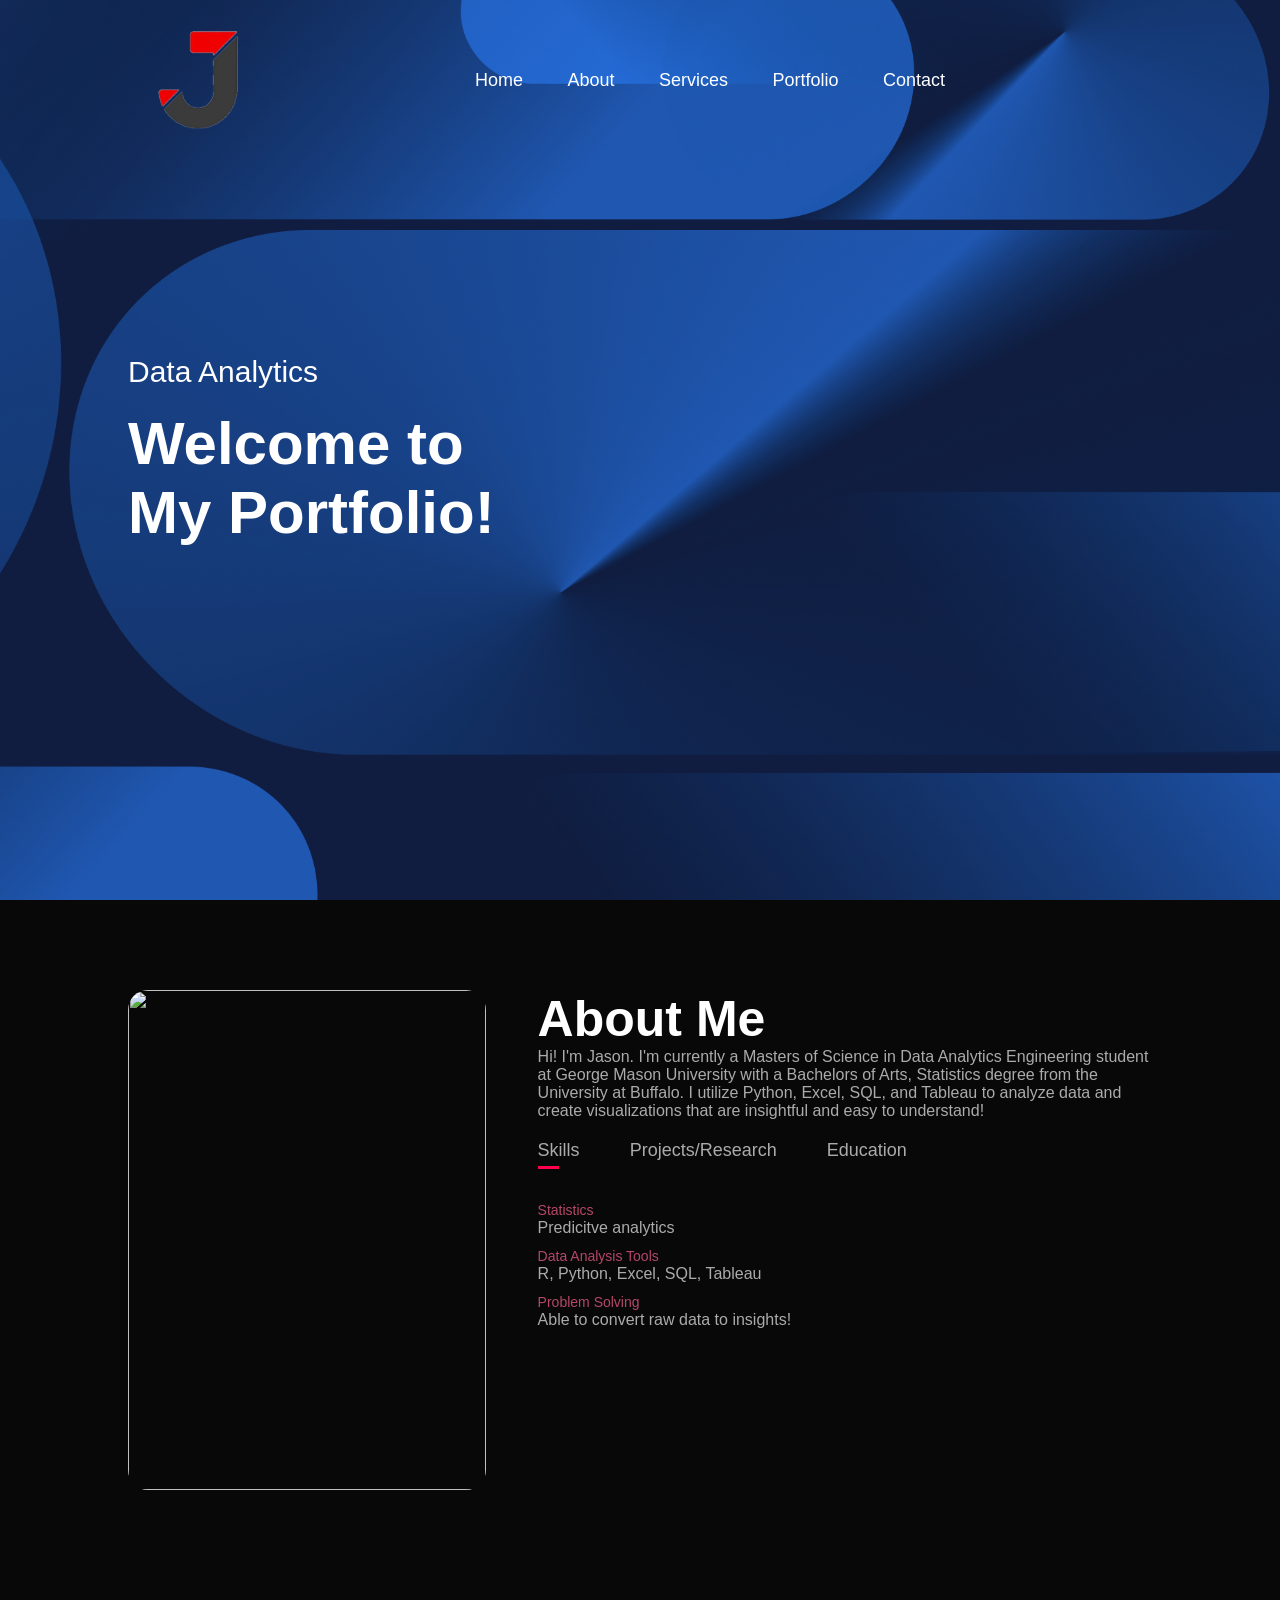
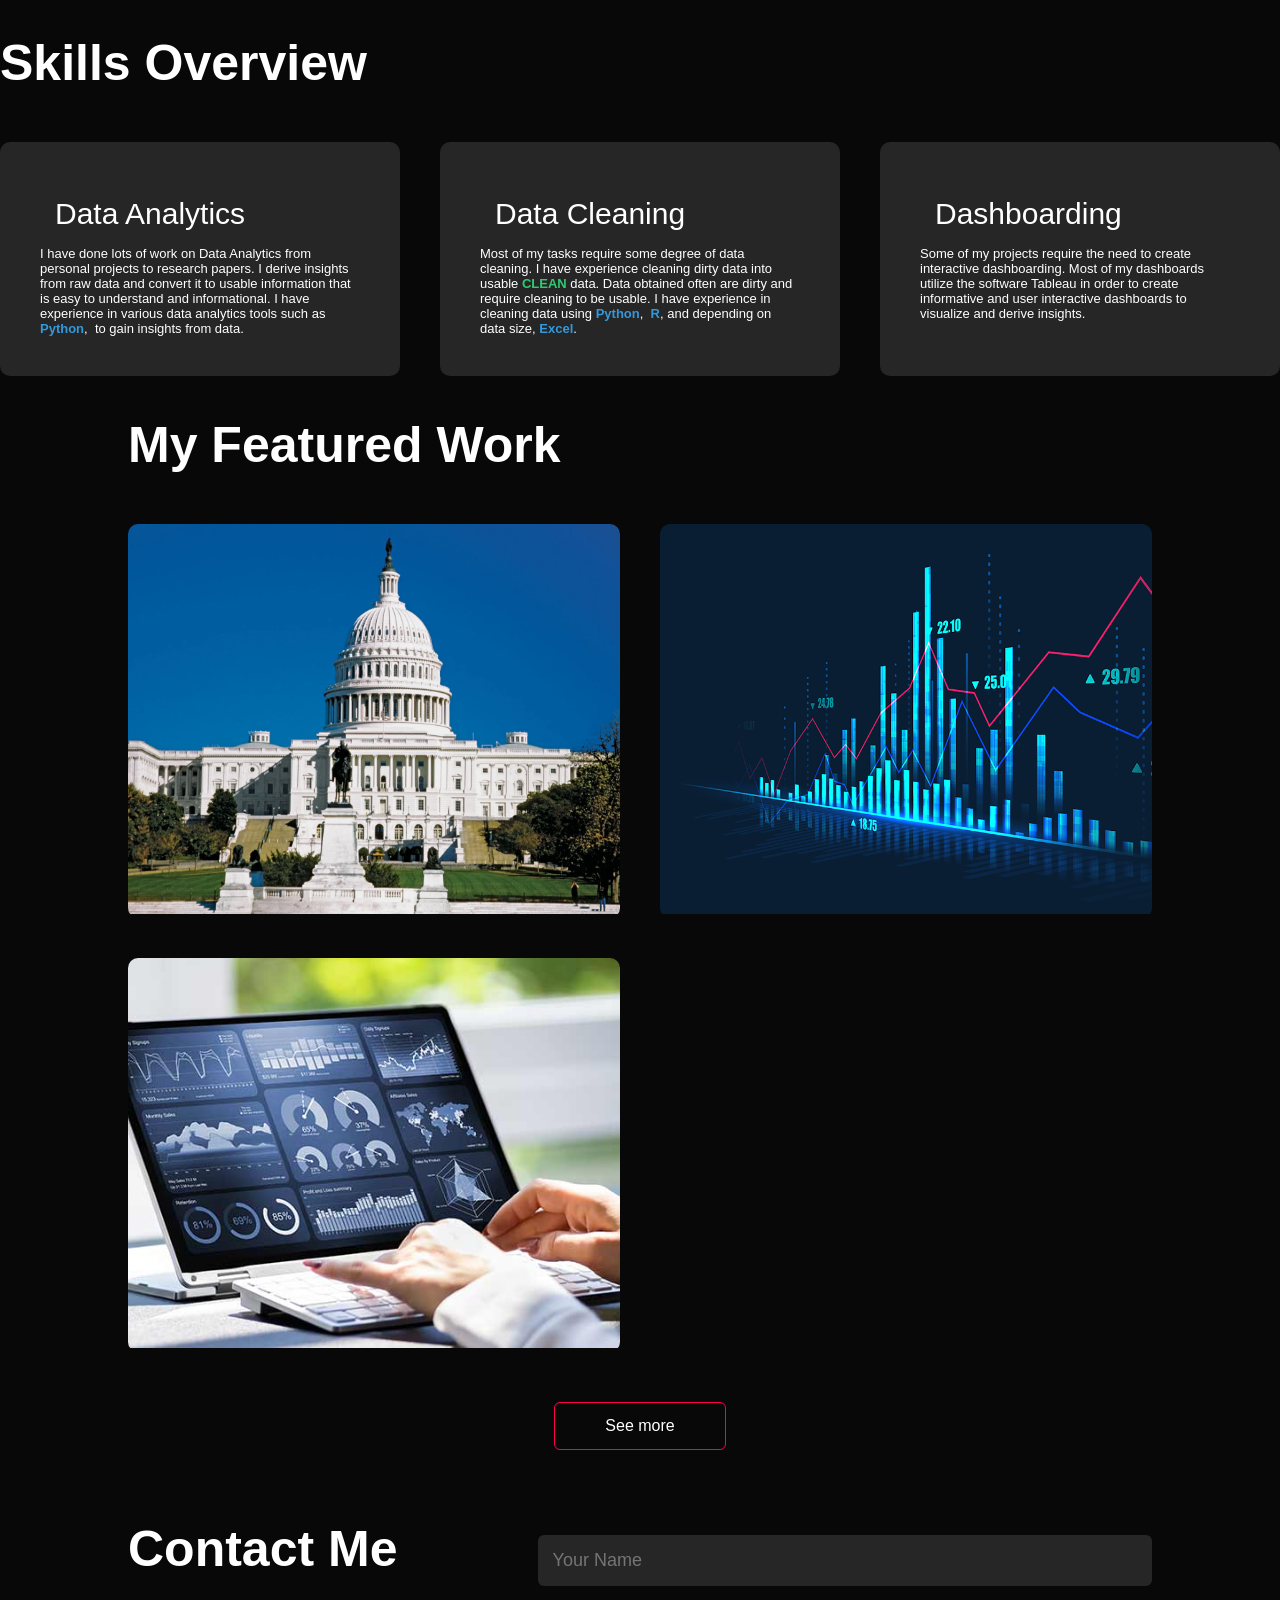
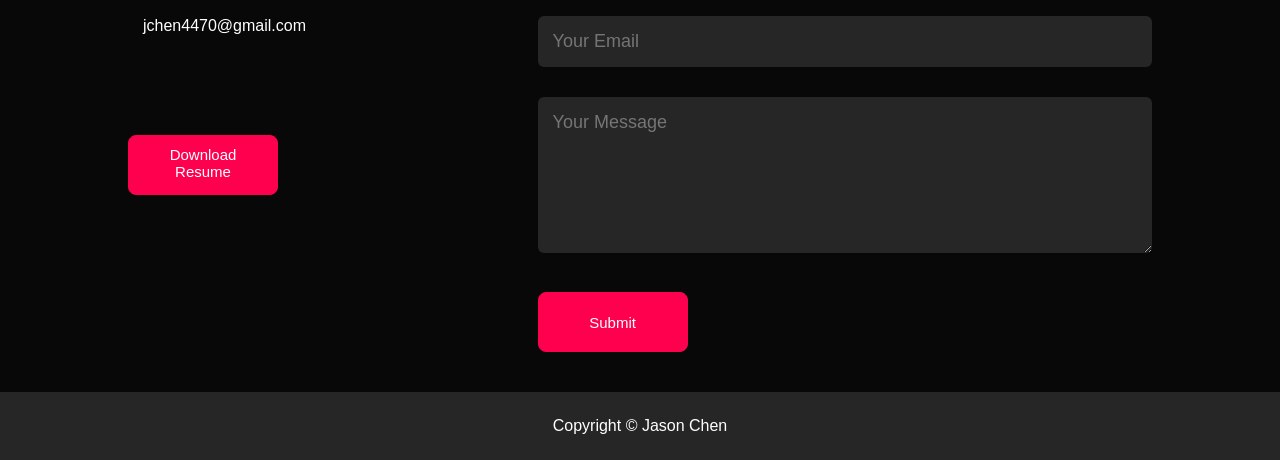
==== index.html @ 3e3de37e "Update index.html" ====
<!DOCTYPE html>
<html lang="en">
<head>
    <meta charset="UTF-8">
    <meta http-equiv="X-UA-Compatible" content="IE=edge"> 
    <meta name="viewport" content="width=device-width, initial-scale=1.0"> 
    <title>Personal Portfolio Website</title>
    <link rel = "stylesheet" href = "style.css">
    <script src="https://kit.fontawesome.com/f7f0f2c39f.js" crossorigin="anonymous"></script>
</head>
<body>
<div id = 'header'>
    <div class = "container">
        <nav>
            <img src = "images/letter-J-transparent-smoothed.png" class = "logo">
            <ul id = "sidemenu">
                <li><a href = "#header"> Home</a></li>
                <li><a href = "#about"> About</a></li>
                <li><a href = "#services"> Services</a></li>
                <li><a href = "#portfolio"> Portfolio</a></li>
                <li><a href = "#contact"> Contact</a></li>
                <i class="fas fa-times" onclick="closemenu()"></i>
            </ul>
            <i class="fa-solid fa-bars" onclick = "openmenu()"></i>
        </nav>
        <div class = "header-text">
            <p>Data Analytics</p>
            <H1>Welcome to <br> <span>My Portfolio!</span></H1>
        </div>
    </div>
<!----------About----------------->
</div>
<div id = "about">
    <div class = "container">
        <div class = "row">
            <div class="about-col-1">
            <img src = "images/me.JPG">
        </div>
            <div class="about-col-2">
                <h1 class = "subtitle">About Me</h1>
                <p>Hi! I'm Jason. I'm currently a Masters of Science in Data Analytics Engineering student at George Mason University 
                    with a Bachelors of Arts, Statistics degree from the University at Buffalo. I utilize Python, Excel, SQL, and Tableau to 
                    analyze data and create visualizations that are insightful and easy to understand! 
                </p>

                <div class = "tab-titles">
                    <p class = "tab-links active-link" onclick = "opentab('skills')"> Skills</p>
                    <p class = "tab-links" onclick = "opentab('Projects/Research')"> Projects/Research</p>
                    <p class = "tab-links" onclick = "opentab('Education')"> Education</p>
                </div>
                <div class="tab-contents active-tab" id = "skills">
                    <ul>
                        <li><Span>Statistics</Span><br> Predicitve analytics</li>
                        <li><Span>Data Analysis Tools</Span><br> R, Python, Excel, SQL, Tableau</li>
                        <li><Span>Problem Solving</Span><br>Able to convert raw data to insights!</li>
                    </ul>
                </div>
                <div class="tab-contents" id = "Projects/Research">
                    <ul>
                        <li><Span>Washington D.C. Crime Research - R, Python, AWS Athena (SQL)</Span><br>Analyzed crime reports in the Washington D.C. area in 2024. 
                            Created many visualizations such as mapping crime, bar plots, scatterplots, etc. 
                            Derived insights from raw reports data into actionable data-driven decisions that can be made. </li>
                        <li><Span>Correlating Social Media Metadata with Stock Volatility: Market Sentiment Analysis - Python, NLP</Span><br>This project utilized public data sourced 
                            from r/Wallstreetbets in the year 2024. Performed sentiment analysis and financial analysis from public Reddit sentiment compared to Yahoo Finance data 
                            to see if there were any trends that correlate public sentiment and stock volatility. </li>
                        <li><Span>Super Store Dashboard - Tableau</Span><br>Utilized past sales data from 2017-2020 to create an interactive dashboard that actively conveys information
                             about the customer base and total sales/profits of subcategories and sales trends. The dashboard encompasses the entire data and visualizes sales information to 
                             easily digestible interactive visualizations for anyone to understand.</li>
                    </ul>
                </div>
                <div class="tab-contents" id = "Education">
                    <ul>
                        <li><Span>2020 - 2023</Span><br><strong>B.A. in Statistics</strong> @ University at Buffalo, Buffalo, NY</li>
                        <li><Span>2025 - 2026</Span><br><strong>M.S. in Data Analytics Engineering</strong> @ George Mason University, Fairfax, VA</li>
                    </ul>
                </div>
            </div>
        </div>
    </div>
</div>
<!-----------------Services--------------------------------------------->
<div id="services">
    <div class="container"></div>
    <h1 class = "subtitle">Skills Overview</h1>
    <div class = "services-list">
        <div>
            <i class="fa-solid fa-database"></i>
            <h2>Data Analytics</h2>
            <p>I have done lots of work on Data Analytics from personal projects to research papers.
                I derive insights from raw data and convert it to usable information that is easy to understand and informational. 
                I have experience in various data analytics tools such as <span style="color: #3498db; font-weight: bold;">Python</span>,&nbsp; to gain insights from data.
            </p>
            
        </div>
        <div>
            <i class="fa-solid fa-snowplow"></i>
            <h2>Data Cleaning</h2>
            <p>Most of my tasks require some degree of data cleaning. I have experience cleaning dirty data into usable <span style="color: #2ecc71; font-weight: bold;">CLEAN</span> data. Data obtained often
                are dirty and require cleaning to be usable. I have experience in cleaning data using <span style="color: #3498db; font-weight: bold;">Python</span>,&nbsp;
                <span style="color: #3498db; font-weight: bold;">R</span>,&nbsp;and depending on data size,&nbsp;<span style="color: #3498db; font-weight: bold;">Excel</span>. 
            </p>
            
        </div>
        <div>
            <i class="fa-solid fa-table-columns"></i>
            <h2>Dashboarding</h2>
            <p>Some of my projects require the need to create interactive dashboarding. Most of my dashboards utilize the software Tableau in order to create informative and user interactive 
                dashboards to visualize and derive insights. 
            </p>
            
        </div>
    </div>
</div>

<!--------------------Portfolio---------------->
<div id="portfolio">
    <div class="container">
      <h1 class="subtitle"> My Featured Work</h1>
      <div class="work-list">
        
        <div class="work">
          <img src="images/washington.webp">
          <div class="layer">
            <h3>Washington D.C. Crime Research 2024</h3>
            <p>This research provides insight on the occurrence of crimes in Washington D.C. in 2024.</p>
            <a href="research1.html" target="_blank" rel="noopener noreferrer"><i class="fa-solid fa-arrow-up-right-from-square"></i></a>
          </div>
        </div>
        
        <div class="work">
          <img src="images/stock.png">
          <div class="layer">
            <h3>Correlating Reddit Data to Stock Market Volatility using Sentiment Analysis Research</h3>
            <p>This collaborative research project was conducted to uncover if public sentiment in social media has an effect on stock market volatility and trends.</p>
            <a href="stock-research.html" target="_blank" rel="noopener noreferrer"><i class="fa-solid fa-arrow-up-right-from-square"></i></a>
          </div>
        </div>
        
        <div class="work">
          <img src="images/dashboard.jpg">
          <div class="layer">
            <h3>Superstore Dashboarding</h3>
            <p>Utilized Tableau software to create insightful dashboards from 2017–2020. Visualizes sales data in a way that is easy to understand and digest.</p>
            <a href="dashboard.html" target="_blank" rel="noopener noreferrer"><i class="fa-solid fa-arrow-up-right-from-square"></i></a>
          </div>
        </div>
        <div class="work hidden-work">
            <img src="images/student-performance.png">   
            <div class="layer">
              <h3>Student Performance Factors</h3>
              <p>In this collaborative research, R was utilized to build predictive models.
                 Analyzed factors that may affect student performance and predicted student performance based on various factors.
                 ANOVA and hypothesis testing was utilized.
                </p>
              <a href="student.html" target="_blank" rel="noopener noreferrer">
                <i class="fa-solid fa-arrow-up-right-from-square"></i>
              </a>
            </div>
          </div>
      </div>
    
      <a href="#" class="btn" id="toggle-btn">See more</a>
    </div>
  </div>

  <!----------------Contact--------------------------------------->
  <div id="contact">
    <div class="container">
        <div class="row">
            <div class="contact-left">
                <h1 class = "subtitle">Contact Me</h1>
                <p><i class="fa-regular fa-paper-plane"></i>jchen4470@gmail.com</p>
                <div class = "social-icons">
                    <a href = "https://www.linkedin.com/in/jason-chen-34267822a/" target="_blank" rel="noopener noreferrer"><i class = "fab fa-linkedin"></i></a>
                    <a href = "https://www.instagram.com/jaseusd/" target="_blank" rel="noopener noreferrer"><i class = "fab fa-instagram"></i></a>
                    <a href = "https://github.com/ice50L" target="_blank" rel="noopener noreferrer"><i class = "fab fa-github"></i></a>
                </div>
                <a href = "Jason_Chen_resume.pdf" download class = "btn btn2"> Download Resume</a>
            </div>
            <div class="contact-right">
                <form name = "submit-to-google-sheet">
                    <input type = "text" name = "Name" placeholder = "Your Name" required>
                    <input type = "email" name = "Email" placeholder = "Your Email" required>
                    <textarea name = "Message" rows = "6" placeholder = "Your Message"></textarea>
                    <button type = "submit" class = "btn btn2">Submit</button>
                </form>
                <span id = "msg"></span>
            </div> 
        </div>
    </div>
    <div class="copyright">
        <p>Copyright © Jason Chen</p>
    </div>
  </div>
  


<script>
    var tablinks = document.getElementsByClassName("tab-links");
    var tabcontents = document.getElementsByClassName("tab-contents");
    function opentab(tabname){
        for(tablink of tablinks){
            tablink.classList.remove("active-link");
        }
        for(tabcontent of tabcontents){
            tabcontent.classList.remove("active-tab");
        }
        event.currentTarget.classList.add("active-link");
        document.getElementById(tabname).classList.add("active-tab");
    }
</script>

<script>
    var sidemenu = document.getElementById("sidemenu");
    
    function openmenu(){
        sidemenu.style.right = "0";
    }

    function closemenu(){
        sidemenu.style.right = "-200px";
    }
</script>

<script>
    const scriptURL = 'https://script.google.com/macros/s/AKfycbzd7pdMIs1Xq8ymono4Gd_0SaJvmFo5qKKJeyehBFaNPpXFnPiwVpieLp6GPhadJElEHA/exec'
    const form = document.forms['submit-to-google-sheet']
    const msg = document.getElementById("msg")
  
    form.addEventListener('submit', e => {
      e.preventDefault()
      fetch(scriptURL, { method: 'POST', body: new FormData(form)})
        .then(response => {msg.innerHTML = "Your message has been sent! Thank you."
            setTimeout(function(){
                msg.innerHTML = ""
            }, 5000)
            form.reset()
        })
        .catch(error => console.error('Error!', error.message))
    })
  </script>

<!--Adding functionality to the see more button.-->
<script>
    document.getElementById("toggle-btn").addEventListener("click", function (e) {
      e.preventDefault(); // Prevent page from jumping
      const hiddenWorks = document.querySelectorAll(".hidden-work");
      const isHidden = hiddenWorks[0].style.display === "none" || hiddenWorks[0].style.display === "";
  
      hiddenWorks.forEach(work => {
        work.style.display = isHidden ? "block" : "none";
      });
  
      this.textContent = isHidden ? "See less" : "See more";
    });
</script>
  
</body>
</html>
---- style.css ----
*{
    margin: 0; 
    padding: 0;
    font-family: 'Poppins', sans-serif;
    box-sizing: border-box;
}
html{
    scroll-behavior: smooth;
}

body{
    background: #080808;
    color: #fff;
}

#header{
    width: 100%;
    height: 100vh;
    background-image: url(images/blue-background.webp);
    background-size: cover;
    background-position: center;
}

.container{
    padding: 10px 10%;
}

nav{
    display: flex;
    align-items: center;
    justify-content: space-between;
    flex-wrap: wrap;
}

.logo{
    width: 140px;
}

nav ul li{
    display: inline-block;
    list-style: none;
    margin: 10px 20px;
}

nav ul li a{
    color: #fff;
    text-decoration: none;
    font-size: 18px;
    position: relative;
}

nav ul li a::after{
    content: '';
    width: 0;
    height: 3px;
    background: #ff004f;
    position: absolute;
    left: 0;
    bottom: -6px;
    transition: .5s;
}


nav ul li a:hover::after{
    width: 100%;

}

.header-text{
    margin-top: 20%;
    font-size: 30px;
}

.header-text h1{
    font-size: 60px;
    margin-top: 20px;
}

.header-text h1 span{
    color: white;
}

/*-----------About------------*/

#about{
    padding: 80px 0;
    color: #ababab;
}

.row{
    display: flex;
    justify-content: space-between;
    flex-wrap: wrap;
}

.about-col-1{
    flex-basis: 35%;
}

.about-col-1 img{
    width: 100%;
    height: 500px;
    border-radius: 20px;
}

.about-col-2{
    flex-basis: 60%;
}

.subtitle{
    font-size: 50px;
    font-weight: 600;
    color: #fff;
}

.tab-titles{
    display: flex;
    margin: 20px 0 40px;
}

.tab-links{
    margin-right: 50px;
    font-size: 18px;
    font-weight: 500;
    cursor: pointer;
    position: relative;
}

.tab-links::after{
    content: '';
    width: 0;
    height: 3px;
    background: #ff004f;
    position: absolute;
    left: 0;
    bottom: -8px;
    transition: .5s;
}

.tab-links.active-link::after{
    width: 50%;
}

.tab-contents ul li{
    list-style: none;
    margin: 10px 0;
}

.tab-contents ul li span{
    color: #b54769;
    font-size:14px
}

.tab-contents{
    display: none;
}

.tab-contents.active-tab{
    display: block;
}


/*-----------------Services--------------------*/
#services{
    padding: 30px 0;
}

.services-list{
    display: grid;
    grid-template-columns: repeat(auto-fit, minmax(250px, 1fr));
    grid-gap: 40px;
    margin-top: 50px;
}

.services-list div{
    background: #262626;
    padding: 40px;
    font-size: 13px;
    font-weight: 300;
    border-radius: 10px;
    transition: background .5s, transform ,.5s;
}

.services-list div i{
    font-size: 50px;
    margin-bottom: 30px;
}

.services-list div h2{
    font-size: 30px;
    font-weight: 500;
    margin: 15px;
}

.services-list div a{
    text-decoration: none;
    color: white;
    font-size: 12px;
    margin-top: 20px;
    display: inline-block;
}

.services-list div:hover{
    background-color: #ff004f;
    transform: translate(-10px);
}
/*----------------Work------------------*/

.work-list {
    display: grid;
    grid-template-columns: repeat(auto-fit, minmax(350px, 1fr));
    grid-gap: 40px;
    margin-top: 50px;
    justify-items: center; 
  }
  

.work{
    border-radius: 10px;
    position: relative;
    overflow: hidden;
}

.work img {
    width: 100%;
    height: 390px;
    object-fit: cover;
    transition: transform .5s;
  }
  
  .layer{
    width: 100%;
    height: 0%;
    background: linear-gradient(rgba(0,0,0,.6), #ff004f);
    border-radius: 10px;
    position: absolute;
    left: 0;
    bottom: 0;
    overflow: hidden;
    display: flex;
    align-items: center;
    justify-content: center;
    flex-direction: column;
    padding: 0 40px;
    text-align: center;
    font-size: 14px;
    transition: height .5s;
  }

  .layer h3{
    font-weight: 500;
    margin-bottom: 20px;
  }

  .layer a{
    margin-top: 20px;
    color: #ff004f;
    text-decoration: none;
    font-size: 18px;
    line-height: 60px;
    background: white;
    width: 60px;
    height: 60px;
    border-radius: 50%;
    text-align: center;
  }

  .work:hover img{
    transform: scale(1.1);
  }

  .work:hover .layer{
    height: 100%;
  }

  .btn{
    display: block;
    margin: 50px auto;
    width: fit-content;
    border: 1px solid #ff004f;
    padding: 14px 50px;
    border-radius: 6px;
    text-decoration: none;
    color: white;
    transition: background .5s;
  }

  .btn:hover{
    background: #ff004f;
    color: white;
  }
  .hidden-work {
    display: none;
  }


  /*-----------Contact------------*/
.contact-left{
    flex-basis: 35%;

}

.contact-right{
    flex-basis: 60%;
}

.contact-left p{
    margin-top: 30px;
}

.contact-left p i{
    color: #ff004f;
    margin-right: 15px;
    font-size: 25px;
}

.social-icons{
    margin-top: 30px;
}

.social-icons a{
    text-decoration: none;
    font-size: 30px;
    margin-right: 15px;
    color: #ababab;
    display: inline-block;
    transition: transform .5s;
}

.social-icons a:hover{
    color: #ff004f;
    transform: translateY(-5px);
}

.btn.btn2{
    display: inline-block;
    background: #ff004f;
    padding: 10px 20px;     
    font-size: 15px;        
    border-radius: 8px;
    width: 150px;
    height: 60px;
    text-align: center;
}

.contact-right form{
    width: 100%;
}
form input, form textarea{
    width: 100%;
    border: 0;
    outline: none;
    background: #262626;
    padding: 15px;
    margin: 15px 0;
    color: #fff;
    font-size: 18px;
    border-radius: 6px;
}

form .btn2{
    padding: 14px 60px;
    font-size: 18px;
    margin-top: 20px;
    cursor: pointer;
}

.copyright{
    width: 100%;
    text-align: center;
    padding: 25px;
    background: #262626;
    font-weight: 300;
    margin-top: 20px;
}


/*-----------------css for smaller screens---------------*/
nav .fas{
    display: none;
}

@media only screen and (max-width: 600px){
    #header{
        background-image: url(images/blue-background.webp);

    }
    .header-text{
        margin-top: 100%;
        font-size: 16px;
    }
    .header-text h1{
        font-size: 30px;
    }
    nav .fas{
        display: block;
        font-size: 25px;
    }
    nav ul{
        background: #ff004f;
        position: fixed;
        top: 0;
        right: -200px;
        width: 200px;
        height: 100vh;
        padding-top: 50px;
        z-index: 2; 
        transition: right .5s;
    }
    nav ul li{
        display: block;
        margin: 25px;
    }
    nav ul .fas{
        position: absolute;
        top: 25px;
        left: 25px;
        cursor: pointer;
    }
    .subtitle{
        font-size: 40px;
    }
    .about-col-1, .about-col-2{
        flex-basis: 100%;
    }
    .about-col-1{
        margin-bottom: 30px;
    }
    .about-col-2{
        font-size: 14px;
    }
    .tab-links{
        font-size: 16px;
        margin-right: 20px;
    }
    .contact-left, .contact-right{
        flex-basis: 100%;
    }
    .copyright{
        font-size: 14px;
    }
}

#msg{
    color: #61b752;
    margin-top: -40px;
    display: block;
}


/*-----------------CSS for research paper page------------------*/
#research-pdf{
    padding-top: 40px;
    margin: 0 auto;
    display: block;
    border: 5px solid red;
    border-radius: 10px;
    background-color: #f0f8ff;  
}

.title {
    text-align: center;
    font-size: 2em;
    margin-top: 40px;
    padding-bottom: 30px;
  }

.code-heading{
    padding-top: 40px;
    text-align: center;
}

.button-section {
    max-width: 900px;      
    margin: 0 auto;         
    text-align: center;
  }
  
  .hover-container {
    margin-top: 30px;
    display: flex;
    justify-content: center;  
    gap: 20px;                
  }
  
  .download-btn {
    background-color: #ff004f; 
    color: white;
    font-weight: bold;
    border: none;
    padding: 12px 24px;
    font-size: 16px;
    cursor: pointer;
    border-radius: 6px;
    text-decoration: none;
    transition: background-color 0.3s ease;
  }
  
  .download-btn:hover {
    background-color: #e60045; 
  }
  
  .code-heading {
    padding-top: 40px;
    text-align: center;
  }


/*-----------------CSS for Tableau page------------------*/


.tableau-container {
    max-width: 1200px;
    margin: 50px auto;
    text-align: center;
    background-color: #1a1a1a;
    padding: 20px;
    border-radius: 10px;
  }
  
  
.tableauPlaceholder {
    border: 4px solid #ff004f;
    border-radius: 10px;
  }
  

.download-button {
    display: inline-block;
    background-color: #ff004f;
    color: white;
    font-weight: bold;
    text-decoration: none;
    padding: 12px 24px;
    font-size: 16px;
    cursor: pointer;
    border-radius: 6px;
    margin-top: 20px;
    transition: background-color 0.3s ease;
  }
  
.download-button:hover {
    background-color: #e60045;
  }
  
.data-heading {
    text-align: center;
    margin-top: 60px;
  }
  
.data-section {
    text-align: center;
    margin-bottom: 40px;
  }
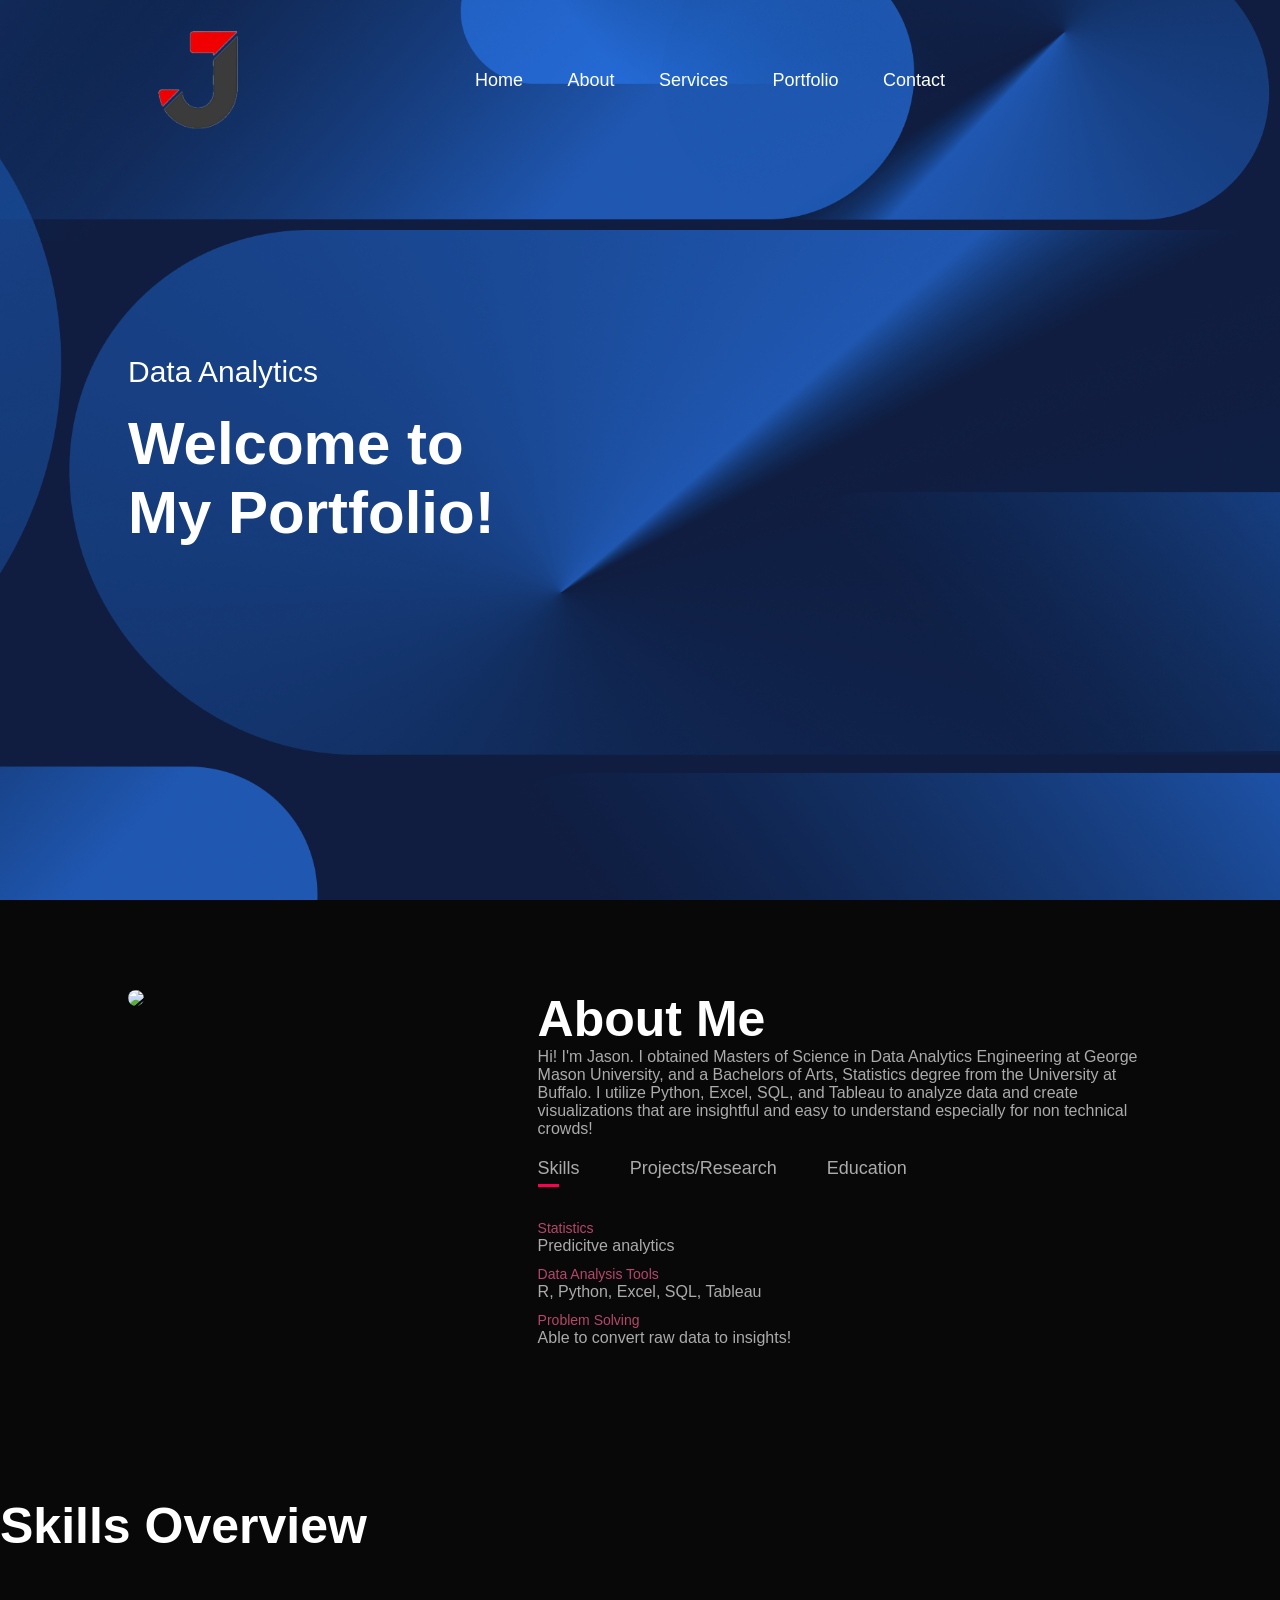
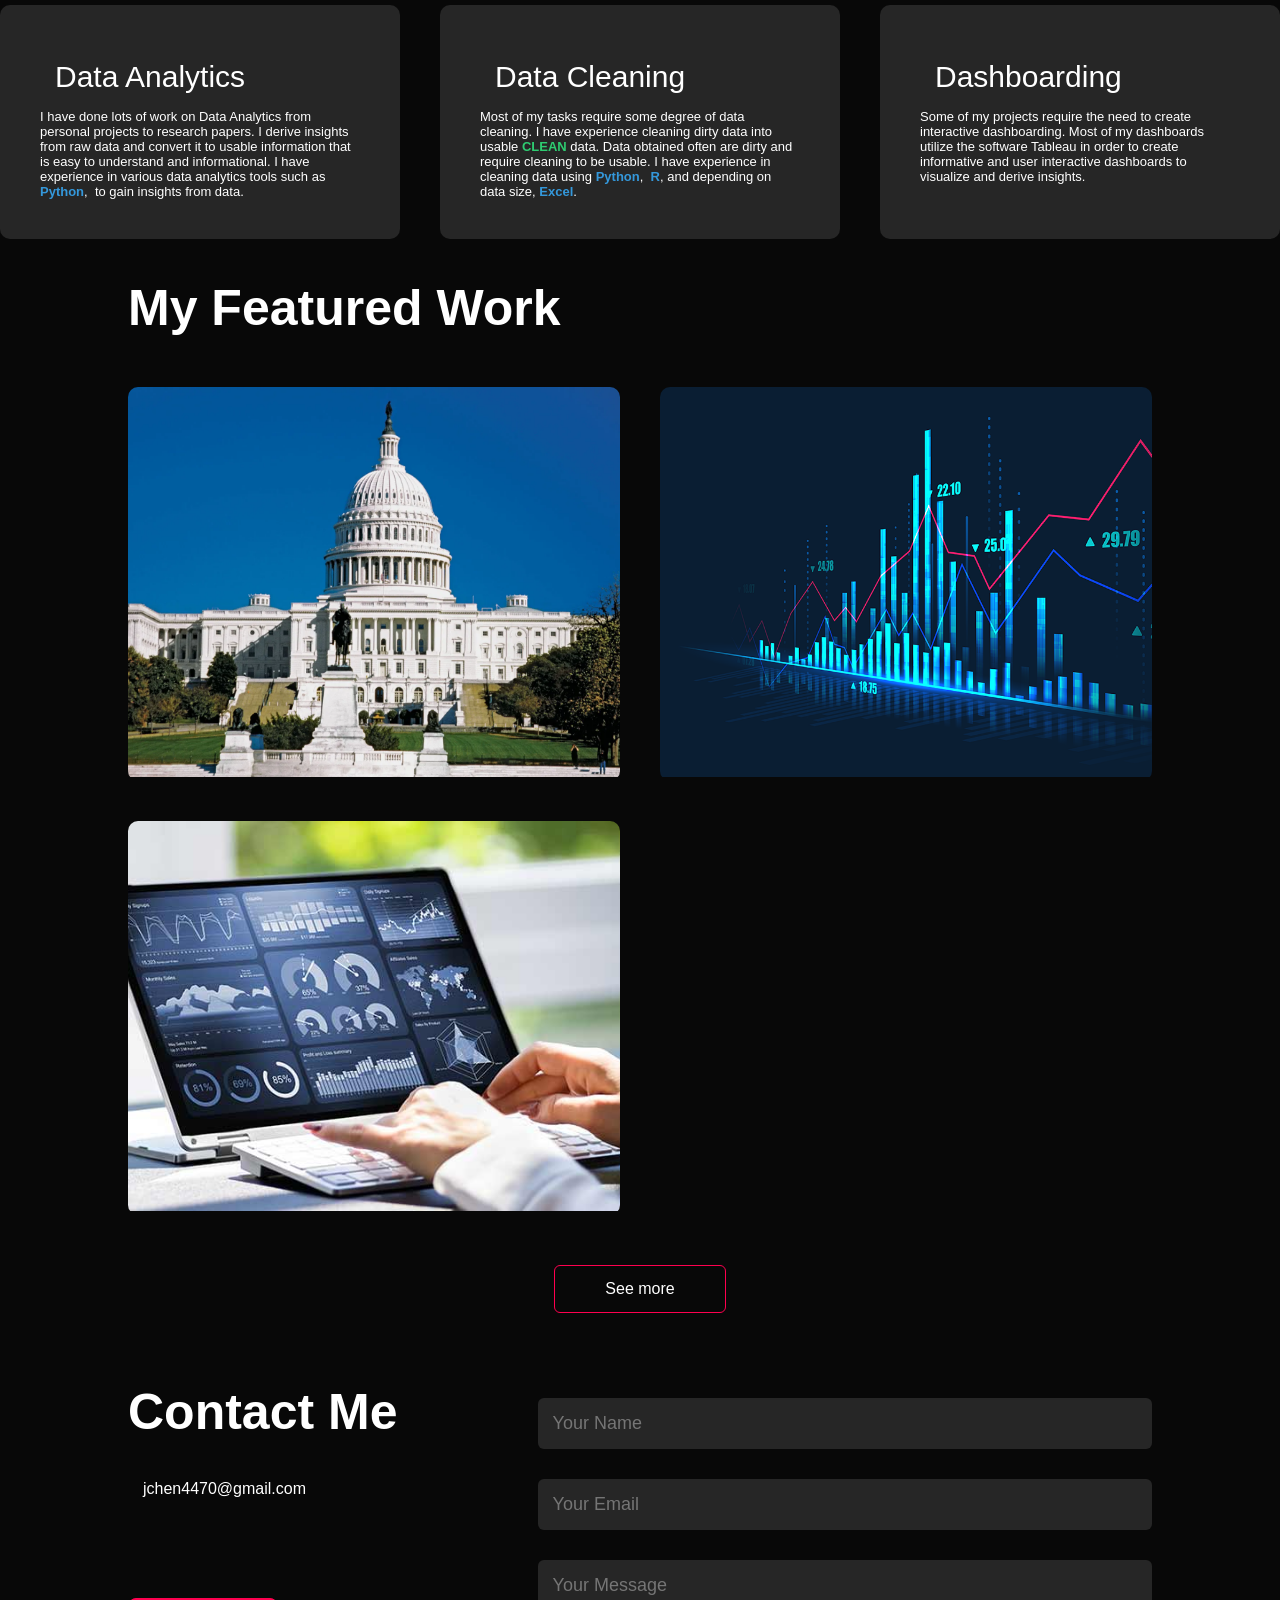
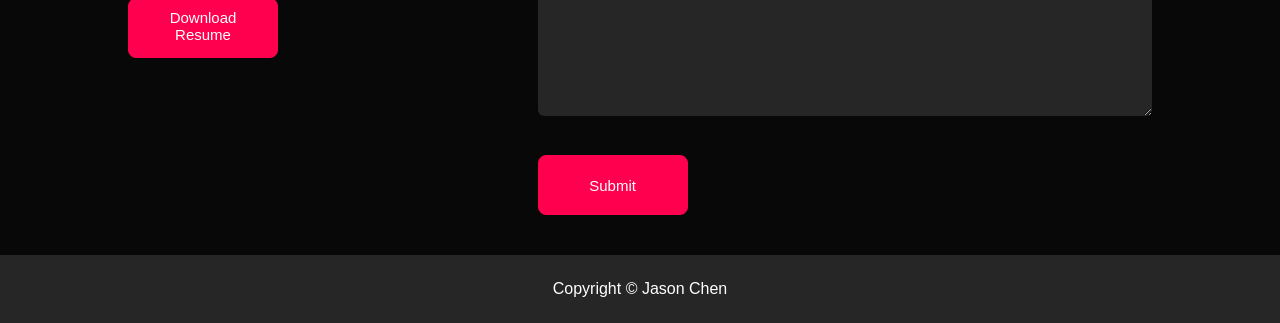
==== commit d4c4b59d: "commit 10" ====
--- a/index.html
+++ b/index.html
@@ -8,6 +8,16 @@
     <title>Personal Portfolio Website</title>
     <link rel = "stylesheet" href = "style.css">
     <script src="https://kit.fontawesome.com/f7f0f2c39f.js" crossorigin="anonymous"></script>
+
+    <!-- Google tag (gtag.js) -->
+    <script async src="https://www.googletagmanager.com/gtag/js?id=G-41508MVJZW"></script>
+    <script>
+    window.dataLayer = window.dataLayer || [];
+    function gtag(){dataLayer.push(arguments);}
+    gtag('js', new Date());
+
+    gtag('config', 'G-41508MVJZW');
+    </script>
 </head>
 <body>
 <div id = 'header'>
@@ -39,9 +49,9 @@
         </div>
             <div class="about-col-2">
                 <h1 class = "subtitle">About Me</h1>
-                <p>Hi! I'm Jason. I'm currently a Masters of Science in Data Analytics Engineering student at George Mason University 
-                    with a Bachelors of Arts, Statistics degree from the University at Buffalo. I utilize Python, Excel, SQL, and Tableau to 
-                    analyze data and create visualizations that are insightful and easy to understand! 
+                <p>Hi! I'm Jason. I obtained Masters of Science in Data Analytics Engineering at George Mason University,
+                    and a Bachelors of Arts, Statistics degree from the University at Buffalo. I utilize Python, Excel, SQL, and Tableau to 
+                    analyze data and create visualizations that are insightful and easy to understand especially for non technical crowds! 
                 </p>
 
                 <div class = "tab-titles">
@@ -174,7 +184,7 @@
                 <div class = "social-icons">
                     <a href = "https://www.linkedin.com/in/jason-chen-34267822a/" target="_blank" rel="noopener noreferrer"><i class = "fab fa-linkedin"></i></a>
                     <a href = "https://www.instagram.com/jaseusd/" target="_blank" rel="noopener noreferrer"><i class = "fab fa-instagram"></i></a>
-                    <a href = "https://github.com/ice50L" target="_blank" rel="noopener noreferrer"><i class = "fab fa-github"></i></a>
+                    <a href = "https://github.com/jchen4470" target="_blank" rel="noopener noreferrer"><i class = "fab fa-github"></i></a>
                 </div>
                 <a href = "Jason_Chen_resume.pdf" download class = "btn btn2"> Download Resume</a>
             </div>
@@ -257,4 +267,4 @@
 </script>
   
 </body>
-</html>
+</html>
--- a/style.css
+++ b/style.css
@@ -343,6 +343,13 @@
     text-align: center;
 }
 
+.btn.btn2:hover {
+    background: #e60045;       
+    box-shadow: 0 8px 16px rgba(0, 0, 0, 0.2); 
+    transform: scale(1.05);     
+    transition: all 0.3s ease;   
+}
+
 .contact-right form{
     width: 100%;
 }
@@ -447,6 +454,12 @@
     display: block;
 }
 
+.about-col-1 img {
+    width: 100%;
+    max-width: 690px;
+    height: auto; 
+    border-radius: 20px; 
+}
 
 /*-----------------CSS for research paper page------------------*/
 #research-pdf{
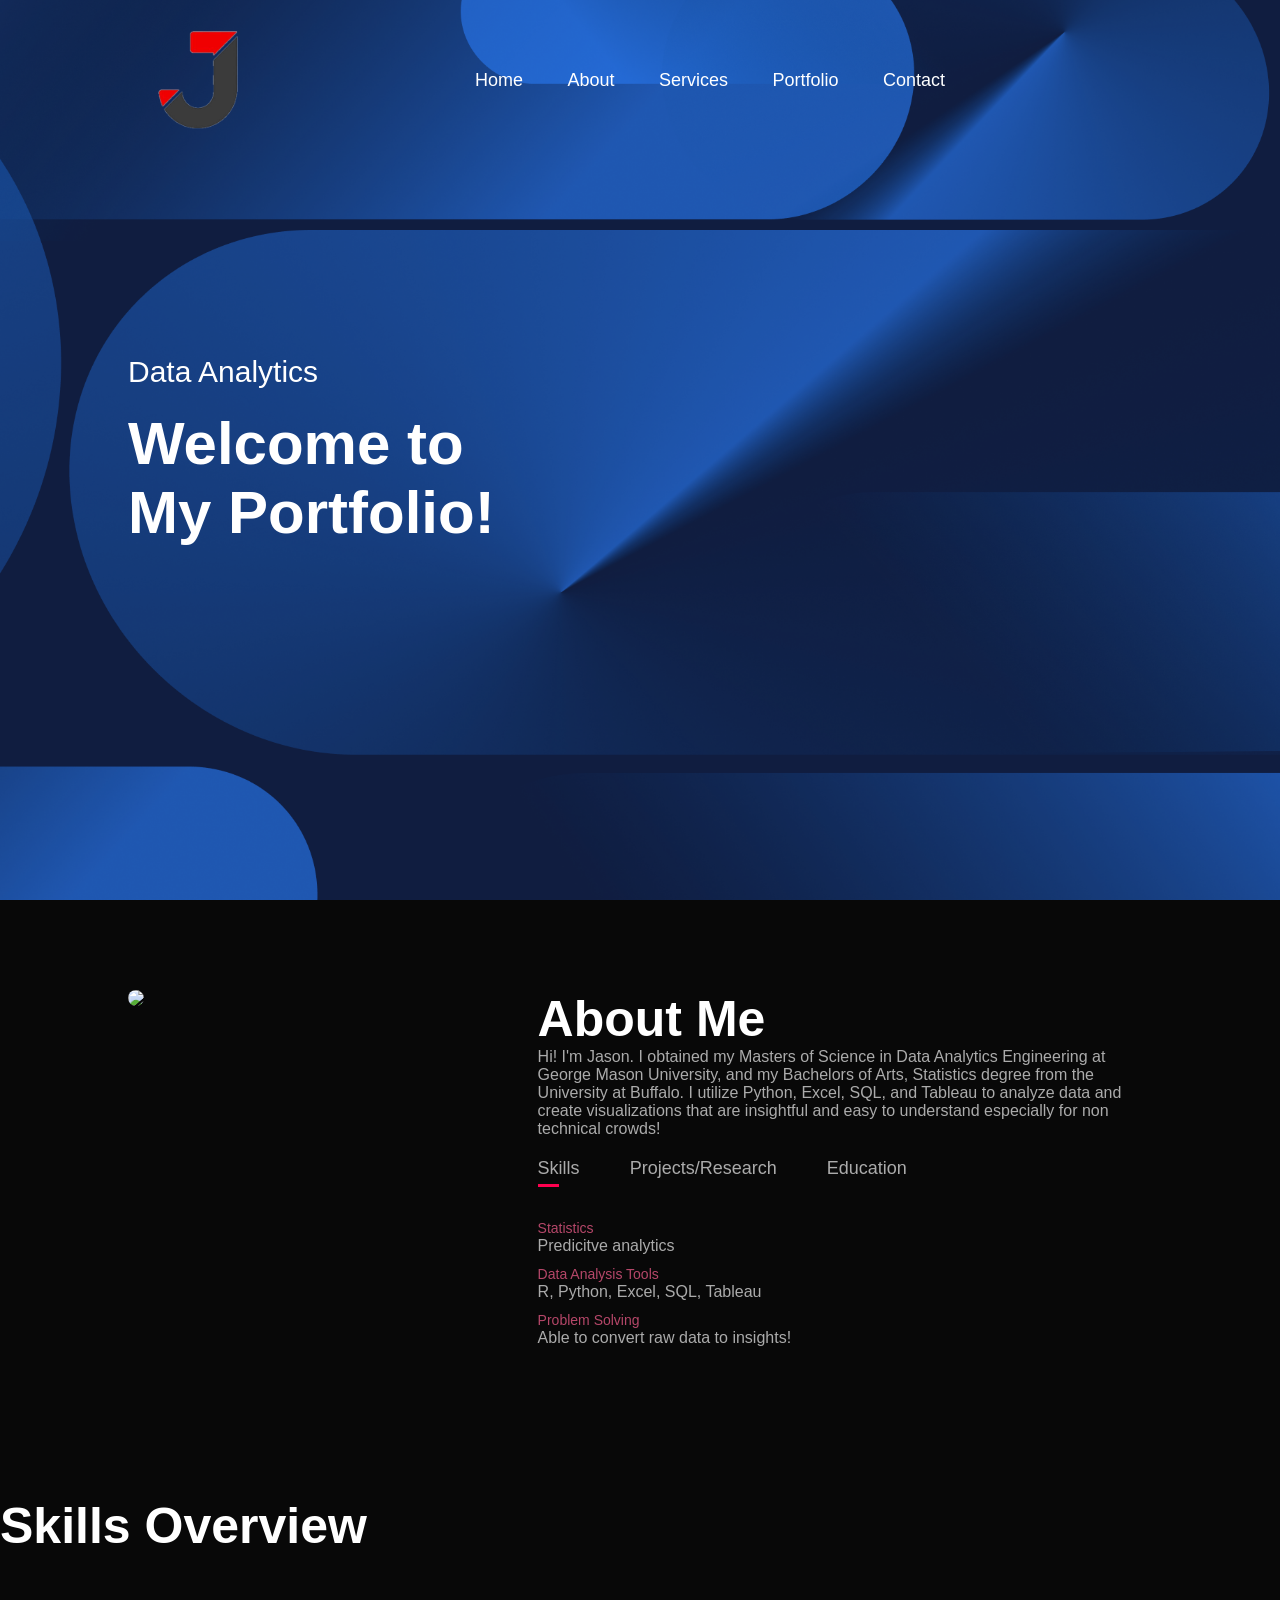
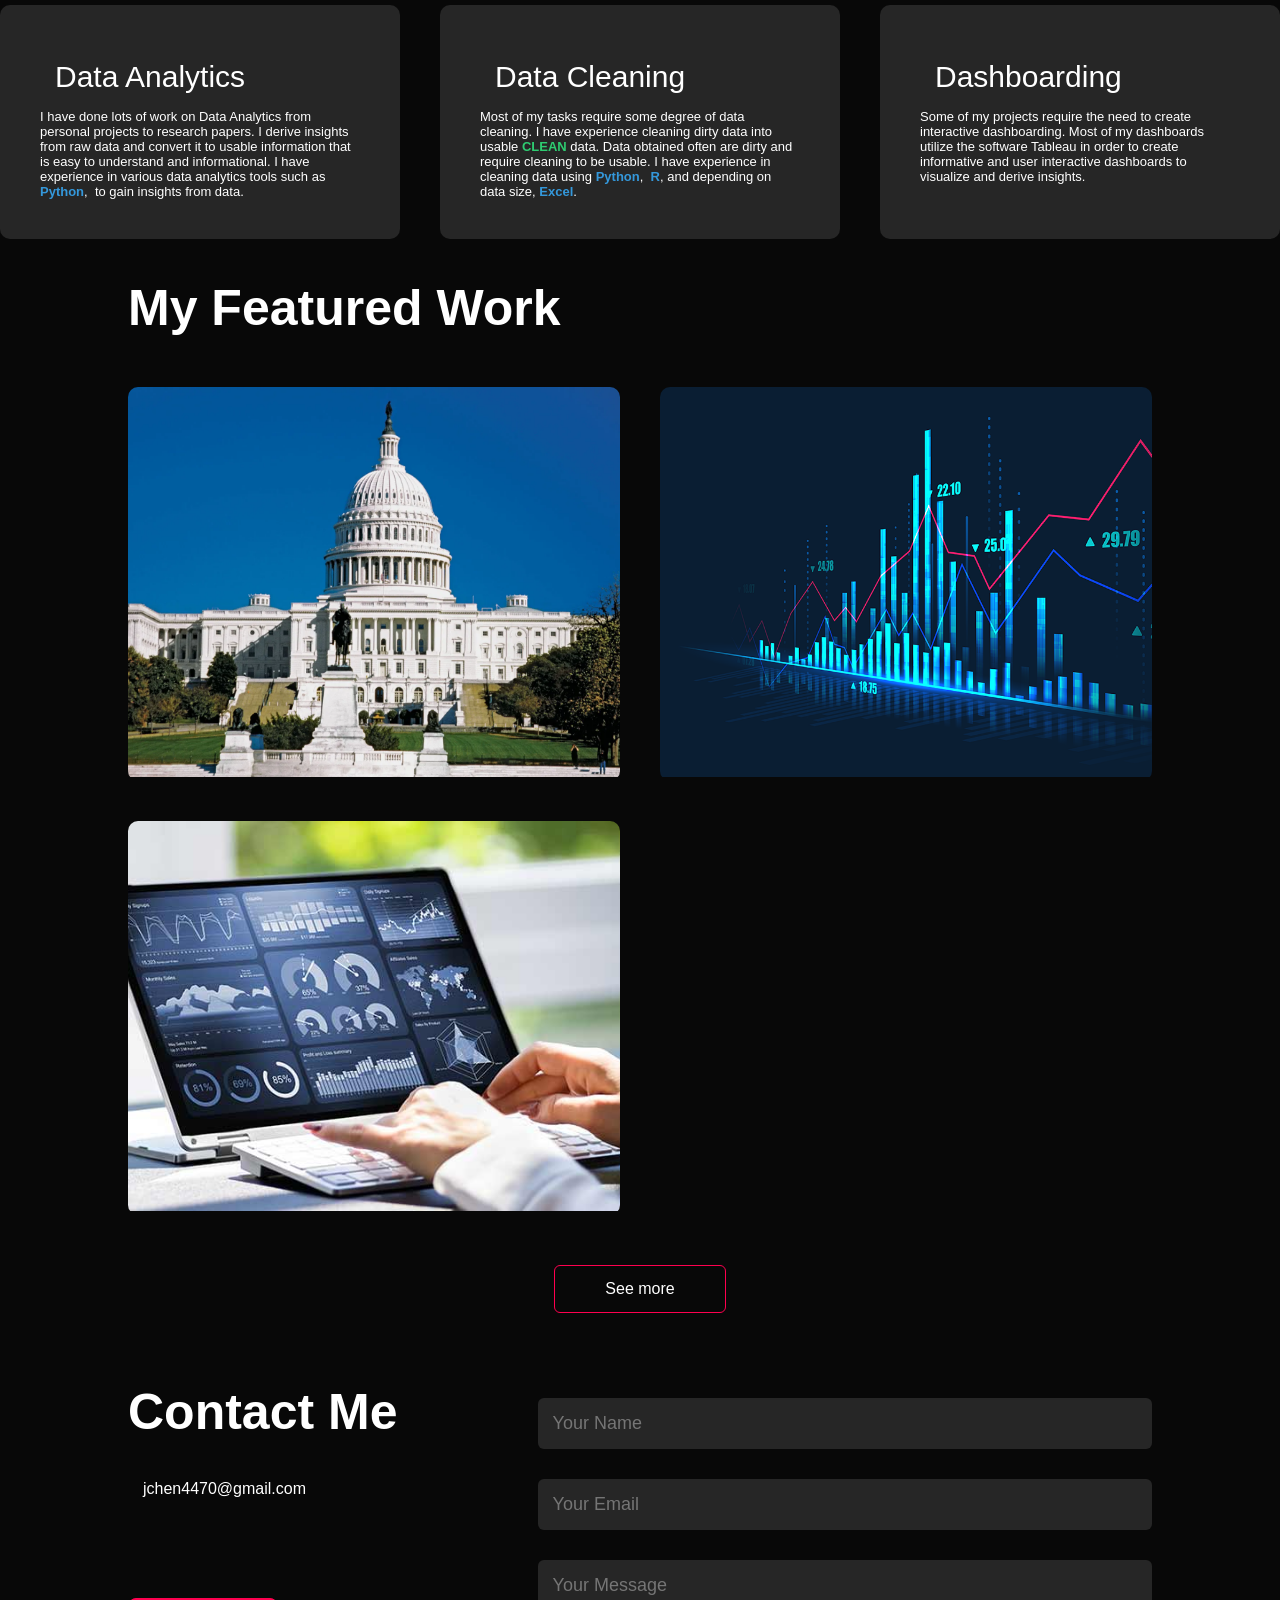
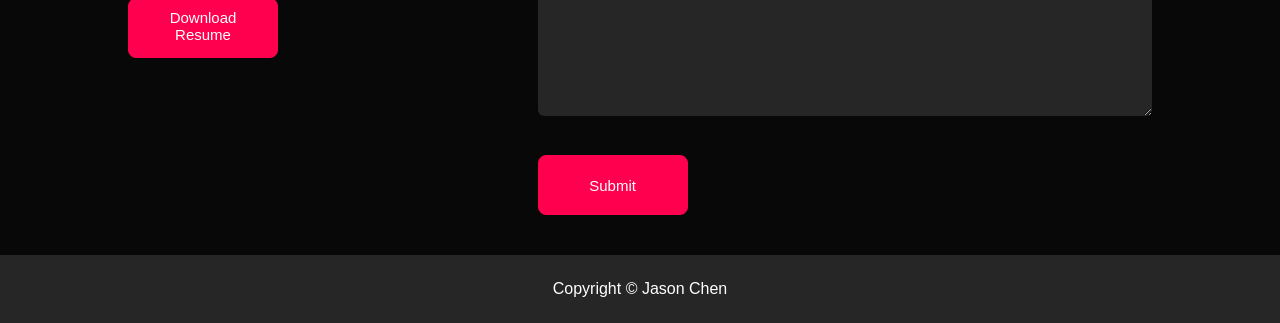
==== commit 9deaf078: "update index" ====
--- a/index.html
+++ b/index.html
@@ -49,8 +49,8 @@
         </div>
             <div class="about-col-2">
                 <h1 class = "subtitle">About Me</h1>
-                <p>Hi! I'm Jason. I obtained Masters of Science in Data Analytics Engineering at George Mason University,
-                    and a Bachelors of Arts, Statistics degree from the University at Buffalo. I utilize Python, Excel, SQL, and Tableau to 
+                <p>Hi! I'm Jason. I obtained my Masters of Science in Data Analytics Engineering at George Mason University,
+                    and my Bachelors of Arts, Statistics degree from the University at Buffalo. I utilize Python, Excel, SQL, and Tableau to 
                     analyze data and create visualizations that are insightful and easy to understand especially for non technical crowds! 
                 </p>
 
@@ -267,4 +267,4 @@
 </script>
   
 </body>
-</html>+</html><!-- test update -->
